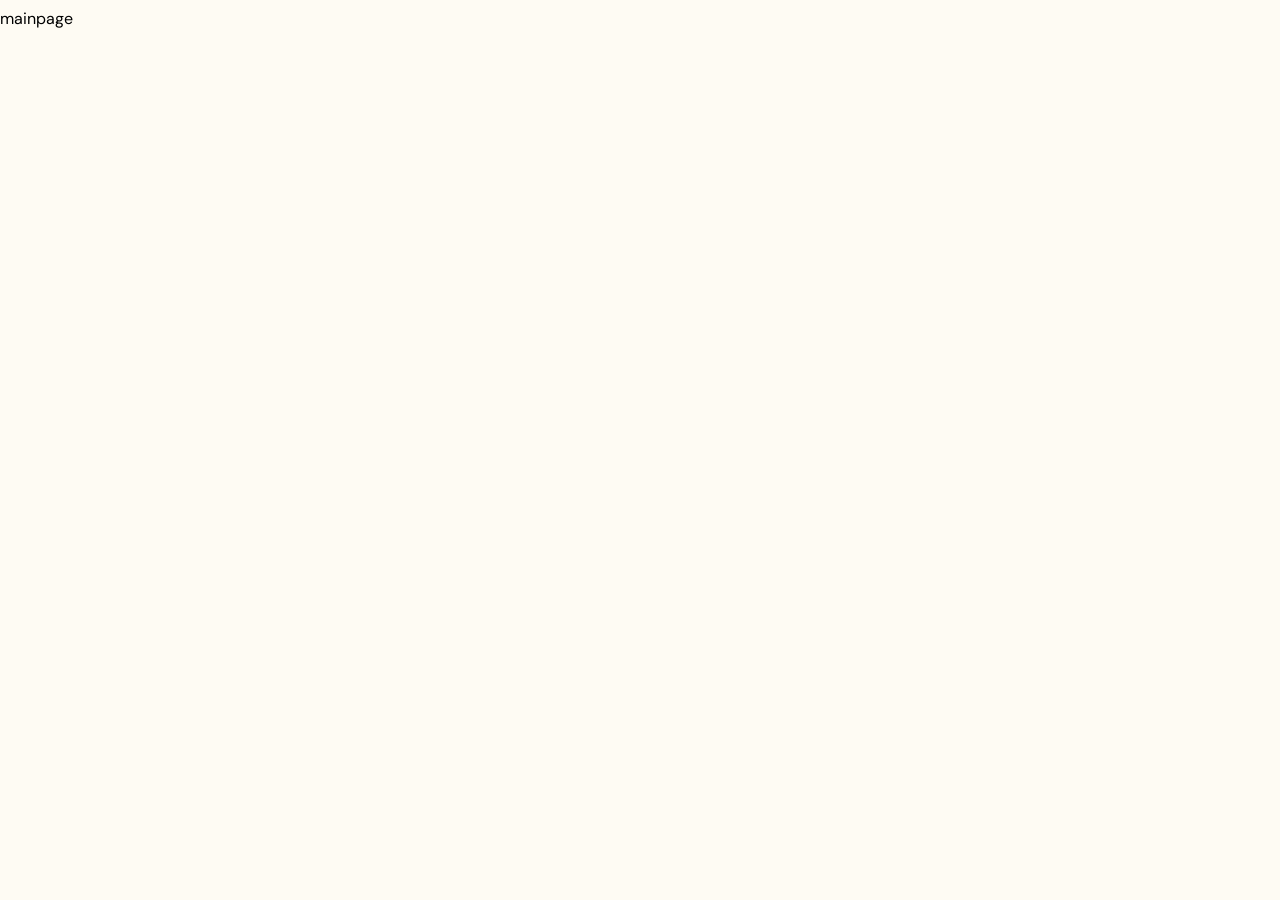
==== main.html @ 93ccf5df "subpages, layout, cleanup" ====
<!DOCTYPE html>
<html>
  <head>
    <title>Little Apple Scouting</title>

      <link rel="shortcut icon" type="image/png" href="/favicon.png"> 

      <link rel="preconnect" href="https://fonts.googleapis.com">
      <link rel="preconnect" href="https://fonts.gstatic.com" crossorigin>
      <link href="https://fonts.googleapis.com/css2?family=DM+Sans:ital,opsz,wght@0,9..40,100..1000;1,9..40,100..1000&display=swap" 
      rel="stylesheet">

      <link rel="stylesheet" href="buttons.css">
      <link rel="stylesheet" href="text.css">
      <link rel="stylesheet" href="images and inputs.css">
      <link rel="stylesheet" href="divs.css">
  
      <style> 
       body {
          background-color: #fefbf3;
          margin: 0px;
          padding: 0px;
        }
      </style>
  </head>
  <body>
    <p class="body">mainpage</p>
  </body>
</html>
---- buttons.css ----
button {
font-family: DM Sans;
}

.signin {
 background-color:  #2a8e3d; 
 color: white; 
 border: none; 
 width: 238px;
 height:38px;
 border-radius: 6px; 
 cursor: pointer;
 margin-right: 5px;
 margin-top: 8px;
 margin-bottom: 0px;
 transition: opacity 0.15s;
 vertical-align: top;
 font-weight:bold;
}

.signin:hover {
 opacity: 0.8;
}

.signin:active {
 opacity: 0.5;
}
---- text.css ----
p {
 font-family: DM Sans;
}

.heading {
 font-family: DM Sans;
 font-size: 60px;
 font-weight: 900;
 font-style: italic;
 text-align: center;
 margin-bottom: 8px;
 display: inline-block;
 margin-top: 0px;
 vertical-align: top;
}

.spanapple {
  color: #cb3036;
}

.subhead {
 font-size: 20px;
 text-align: center;
 display:block;
 line-height: 20px;
 margin-top: 0px;
 margin-bottom: 6px;
 margin-left: 0px;
 font-weight: 800;
}

.body {
  font-size: 16px;
  text-align: left;
  margin-top: 8px;
  margin-bottom: 4px;
}

.or {
  font-size: 16px;
  margin-top: 8px;
  margin-bottom: 8px;
  text-align: center;
}

.banner {
 margin-top: 8px;
 margin-bottom: 0px;
 width: 58.6vw;
 vertical-align: bottom;
 font-size: 15px;
 background-color: #2a8e3d;
 color: white;
 text-align: center;
 padding-top: 10px;
 padding-bottom: 10px;
 margin-left: 0px;
 margin-right:0px;
 border-radius: 6px;
}

.socials{
  text-decoration: none;
  color: white;
}

.socials:hover {
 text-decoration: underline;
 cursor: pointer;
}

.sidebartext{
  font-family: DM Sans;
  font-weight: 500;
  color: white;
  font-size: 24px;
  margin-top: 8px;
  margin-left: 8px;
  margin-bottom: 0px;
  text-decoration: underline;
}

.sidebartextsubhead{
  font-family: DM Sans;
  font-weight: 700;
  color: white;
  font-size: 40px;
  margin-left: 8px;
  margin-top:0px;
  margin-bottom:8px;
}

.signspan{
  text-decoration: underline;
}

.upspan:hover{
  text-decoration:underline;
}

.upspan{
  text-decoration: none;
  color:black;
  font-size: 20px;
  font-weight:800;
  margin-bottom:8px;
}
---- images and inputs.css ----
input {
 font-family: DM Sans;
}

a {
 font-family: DM Sans;
}

.logo {
 width: 70px;
 height: 78px;
 object-fit: contain;
 object-position: left;
 vertical-align: center;
 margin-left: 0px;
}

.searchbar {
 font-size: 16px;
 margin-left: 0px;
 border-style: solid;
 border-radius: 6px;
 line-height: 1.6;
 padding-left: 6px;
 width: 226px;
 height: 32px;
 display: block;
 background-color: #ffffff;
 border-color: #000000;
 border-width: 2px;
 transition: opacity 0.15s;
}

.searchbar:hover{
  border-color: #cb3036;
  opacity: 0.8;
  outline:none;
}

.searchbar:focus{
  border-width: 2px;
  border-color:#cb3036;
  opacity: 1;
  box-shadow: 0px 0px 0px 1px #cb3036;
  outline: none;
}
---- divs.css ----
.sidebar {
  background: linear-gradient(#cb3036, #860f13);
  width:40vw;
  height:100vh;
  display: inline-block;
  vertical-align:bottom;
  padding:0px;
  border:0px;
  margin:0px;
}

.header {
  display:block;
  text-align: center;
  padding:0px;
  border:0px;
  margin:0px;
}

.login{
  display:inline-block;
  padding:0px;
  border:0px;
  margin:0px;
  width: 238px;
}

.dualmodules{
  display: inline-block;
}

.bannerdiv{
  display:inline-block;
  vertical-align: top;
}

.rightmodule{
  display: inline-block;
  margin-left: 8px;
  width: 40vw;
  vertical-align: top;
  width: 58vw;
}

.wrapper{
  display:block;
  width: 100%;
  text-align:center;
}
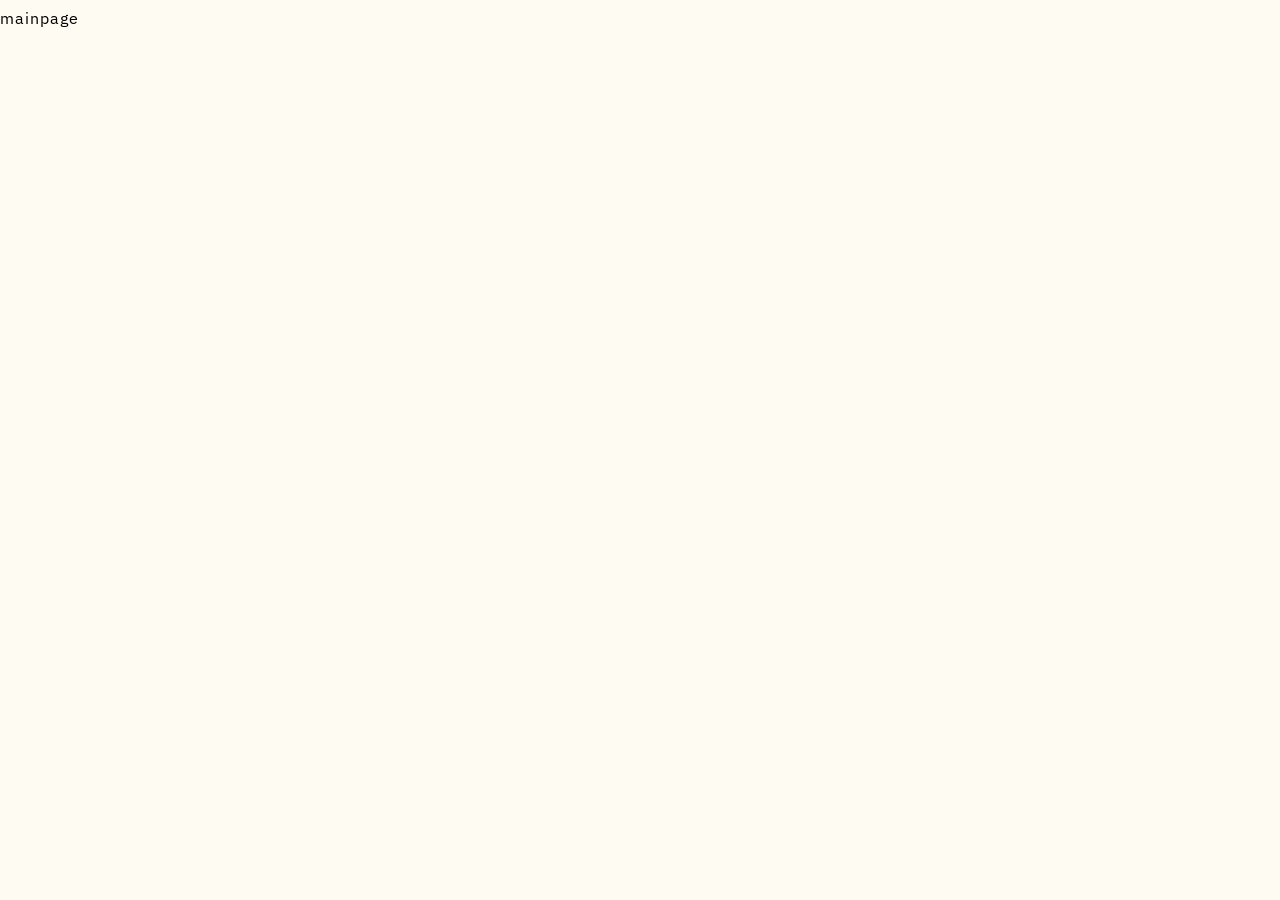
==== commit b8e2476d: "mainpage sync" ====
--- a/main.html
+++ b/main.html
@@ -7,8 +7,7 @@
 
       <link rel="preconnect" href="https://fonts.googleapis.com">
       <link rel="preconnect" href="https://fonts.gstatic.com" crossorigin>
-      <link href="https://fonts.googleapis.com/css2?family=DM+Sans:ital,opsz,wght@0,9..40,100..1000;1,9..40,100..1000&display=swap" 
-      rel="stylesheet">
+      <link href="https://fonts.googleapis.com/css2?family=Antonio:wght@100..700&family=DM+Sans:ital,opsz,wght@0,9..40,100..1000;1,9..40,100..1000&family=IBM+Plex+Sans:ital,wght@0,100;0,200;0,300;0,400;0,500;0,600;0,700;1,100;1,200;1,300;1,400;1,500;1,600;1,700&display=swap" rel="stylesheet">
 
       <link rel="stylesheet" href="buttons.css">
       <link rel="stylesheet" href="text.css">
--- a/buttons.css
+++ b/buttons.css
@@ -1,13 +1,14 @@
 button {
-font-family: DM Sans;
+font-family: IBM Plex Sans;
+letter-spacing: 1px;
 }
 
 .signin {
  background-color:  #2a8e3d; 
  color: white; 
  border: none; 
- width: 238px;
- height:38px;
+ width: 100%;
+ height:40px;
  border-radius: 6px; 
  cursor: pointer;
  margin-right: 5px;
@@ -16,6 +17,7 @@
  transition: opacity 0.15s;
  vertical-align: top;
  font-weight:bold;
+ font-size: 16px;
 }
 
 .signin:hover {
@@ -25,3 +27,28 @@
 .signin:active {
  opacity: 0.5;
 }
+
+.signup {
+ background-color: #cb3036; 
+ color: white; 
+ border: none; 
+ width: 100%;
+ height:40px;
+ border-radius: 6px; 
+ cursor: pointer;
+ margin-right: 5px;
+ margin-top: 8px;
+ margin-bottom: 0px;
+ transition: opacity 0.15s;
+ vertical-align: top;
+ font-weight:bold;
+ font-size: 16px;
+}
+
+.signup:hover {
+ opacity: 0.8;
+}
+
+.signup:active {
+ opacity: 0.5;
+}
--- a/text.css
+++ b/text.css
@@ -1,5 +1,6 @@
-p {
- font-family: DM Sans;
+p{
+  font-family: IBM Plex Sans;
+  letter-spacing: 1px;
 }
 
 .heading {
@@ -19,6 +20,8 @@
 }
 
 .subhead {
+ font-family: Antonio;
+ font-weight: 400;
  font-size: 20px;
  text-align: center;
  display:block;
@@ -27,9 +30,13 @@
  margin-bottom: 6px;
  margin-left: 0px;
  font-weight: 800;
+ text-decoration: underline;
 }
 
 .body {
+  font-family: IBM Plex Sans;
+  font-weight: 400;
+  letter-spacing: 1px;
   font-size: 16px;
   text-align: left;
   margin-top: 8px;
@@ -37,6 +44,9 @@
 }
 
 .or {
+  font-family: IBM Plex Sans;
+  font-weight: 400;
+  letter-spacing:-1px;
   font-size: 16px;
   margin-top: 8px;
   margin-bottom: 8px;
@@ -46,7 +56,7 @@
 .banner {
  margin-top: 8px;
  margin-bottom: 0px;
- width: 58.6vw;
+ width: 59.4vw;
  vertical-align: bottom;
  font-size: 15px;
  background-color: #2a8e3d;
@@ -57,6 +67,7 @@
  margin-left: 0px;
  margin-right:0px;
  border-radius: 6px;
+ height: 20px;
 }
 
 .socials{
@@ -70,13 +81,13 @@
 }
 
 .sidebartext{
-  font-family: DM Sans;
+  font-family: Antonio;
   font-weight: 500;
   color: white;
   font-size: 24px;
   margin-top: 8px;
   margin-left: 8px;
-  margin-bottom: 0px;
+  margin-bottom: 8px;
   text-decoration: underline;
 }
 
@@ -90,18 +101,15 @@
   margin-bottom:8px;
 }
 
-.signspan{
-  text-decoration: underline;
-}
-
-.upspan:hover{
-  text-decoration:underline;
-}
 
 .upspan{
-  text-decoration: none;
+  font-family: Antonio;
+  font-weight: 500;
+  text-decoration: underline;
+  display: block;
   color:black;
   font-size: 20px;
   font-weight:800;
   margin-bottom:8px;
+  text-align: center;
 }
--- a/images and inputs.css
+++ b/images and inputs.css
@@ -1,9 +1,11 @@
 input {
- font-family: DM Sans;
+ font-family: IBM Plex Sans;
+ letter-spacing: 1px;
 }
 
 a {
- font-family: DM Sans;
+ font-family: IBM Plex Sans;
+ letter-spacing: 1px;
 }
 
 .logo {
@@ -22,13 +24,14 @@
  border-radius: 6px;
  line-height: 1.6;
  padding-left: 6px;
- width: 226px;
- height: 32px;
+ width: 100%;
+ height: 40px;
  display: block;
  background-color: #ffffff;
  border-color: #000000;
  border-width: 2px;
  transition: opacity 0.15s;
+ box-sizing: border-box;
 }
 
 .searchbar:hover{
--- a/divs.css
+++ b/divs.css
@@ -2,11 +2,14 @@
   background: linear-gradient(#cb3036, #860f13);
   width:40vw;
   height:100vh;
-  display: inline-block;
-  vertical-align:bottom;
-  padding:0px;
+  display:inline-flex;
+  flex-direction: column;
+  padding-left:10px;
+  padding-bottom: 38px;
   border:0px;
   margin:0px;
+  justify-content: flex-end;
+  box-sizing: border-box;
 }
 
 .header {
@@ -14,36 +17,42 @@
   text-align: center;
   padding:0px;
   border:0px;
-  margin:0px;
+  margin-top:5px;
 }
 
 .login{
-  display:inline-block;
-  padding:0px;
-  border:0px;
-  margin:0px;
-  width: 238px;
+  display: flex;
+  flex-direction: column;
+  justify-content: center; 
+  width: 400px;
+  margin: auto;            
+  padding: 0px;
+  border: 0px;
+  box-sizing: border-box;
+  background-color:  #fdf6e3;
+  border-radius: 6px;
+  box-shadow: 0px 0px 0px 20px #fdf6e3;
 }
 
 .dualmodules{
-  display: inline-block;
+  display: flex;
+
+}
+
+.rightmodule{
+  display: grid;
+  grid-template-rows: 1fr auto 1fr;
+  box-sizing: border-box;
+  justify-content:space-between;
+  margin-left: 8px;
+  margin-right:8px;
+  vertical-align: top;
+  width: 60vw;
+  height:99vh;
 }
 
 .bannerdiv{
-  display:inline-block;
-  vertical-align: top;
-}
-
-.rightmodule{
-  display: inline-block;
-  margin-left: 8px;
-  width: 40vw;
-  vertical-align: top;
-  width: 58vw;
-}
-
-.wrapper{
-  display:block;
-  width: 100%;
-  text-align:center;
+  display: flex;
+  flex-direction: column;
+  justify-content: flex-end;
 }
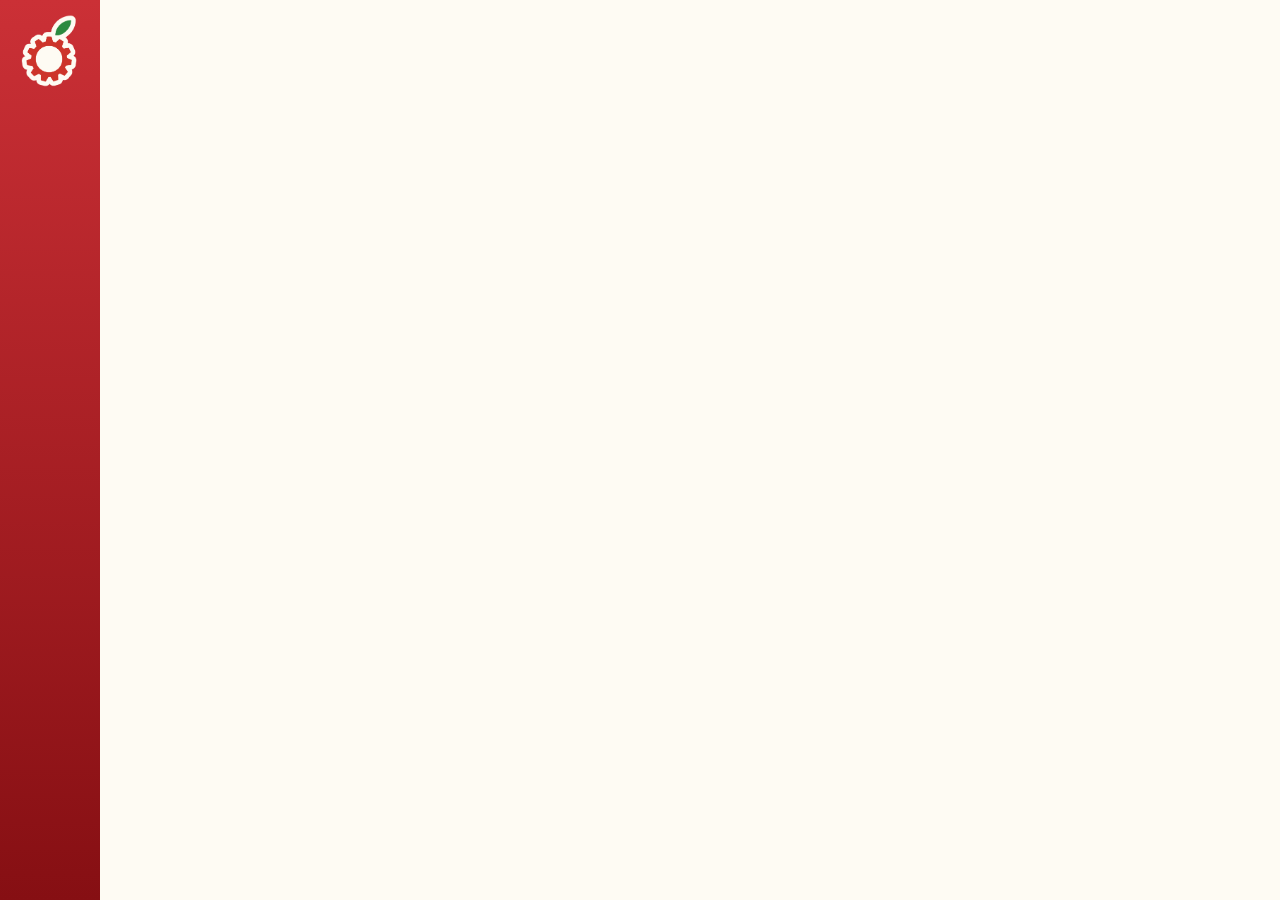
==== commit fd09e17f: "home page all done" ====
--- a/main.html
+++ b/main.html
@@ -9,10 +9,10 @@
       <link rel="preconnect" href="https://fonts.gstatic.com" crossorigin>
       <link href="https://fonts.googleapis.com/css2?family=Antonio:wght@100..700&family=DM+Sans:ital,opsz,wght@0,9..40,100..1000;1,9..40,100..1000&family=IBM+Plex+Sans:ital,wght@0,100;0,200;0,300;0,400;0,500;0,600;0,700;1,100;1,200;1,300;1,400;1,500;1,600;1,700&display=swap" rel="stylesheet">
 
-      <link rel="stylesheet" href="buttons.css">
-      <link rel="stylesheet" href="text.css">
-      <link rel="stylesheet" href="images and inputs.css">
-      <link rel="stylesheet" href="divs.css">
+      <link rel="stylesheet" href="css/buttons.css">
+      <link rel="stylesheet" href="css/text.css">
+      <link rel="stylesheet" href="css/images and inputs.css">
+      <link rel="stylesheet" href="css/divs.css">
   
       <style> 
        body {
@@ -23,6 +23,8 @@
       </style>
   </head>
   <body>
-    <p class="body">mainpage</p>
+    <div class="mainsidebar">
+      <img class="mainicon" src="images/10.png">
+    </div>
   </body>
 </html>
--- a/css/buttons.css
+++ b/css/buttons.css
@@ -0,0 +1,54 @@
+button {
+font-family: IBM Plex Sans;
+letter-spacing: 1px;
+}
+
+.signin {
+ background-color:  #2a8e3d; 
+ color: white; 
+ border: none; 
+ width: 100%;
+ height:40px;
+ border-radius: 6px; 
+ cursor: pointer;
+ margin-right: 5px;
+ margin-top: 8px;
+ margin-bottom: 0px;
+ transition: opacity 0.15s;
+ vertical-align: top;
+ font-weight:bold;
+ font-size: 16px;
+}
+
+.signin:hover {
+ opacity: 0.8;
+}
+
+.signin:active {
+ opacity: 0.5;
+}
+
+.signup {
+ background-color: #cb3036; 
+ color: white; 
+ border: none; 
+ width: 100%;
+ height:40px;
+ border-radius: 6px; 
+ cursor: pointer;
+ margin-right: 5px;
+ margin-top: 8px;
+ margin-bottom: 0px;
+ transition: opacity 0.15s;
+ vertical-align: top;
+ font-weight:bold;
+ font-size: 16px;
+}
+
+.signup:hover {
+ opacity: 0.8;
+}
+
+.signup:active {
+ opacity: 0.5;
+}
--- a/css/text.css
+++ b/css/text.css
@@ -0,0 +1,117 @@
+p{
+  font-family: IBM Plex Sans;
+  letter-spacing: 1px;
+}
+
+.heading {
+ font-family: DM Sans;
+ font-size: 60px;
+ font-weight: 900;
+ font-style: italic;
+ text-align: center;
+ margin-bottom: 8px;
+ display: inline-block;
+ margin-top: 0px;
+ vertical-align: top;
+}
+
+.spanapple {
+  color: #cb3036;
+}
+
+.subhead {
+ font-family: Antonio;
+ font-weight: 400;
+ font-size: 20px;
+ text-align: center;
+ display:block;
+ line-height: 20px;
+ margin-top: 0px;
+ margin-bottom: 6px;
+ margin-left: 0px;
+ font-weight: 800;
+ text-decoration: underline;
+}
+
+.body {
+  font-family: IBM Plex Sans;
+  font-weight: 400;
+  letter-spacing: 1px;
+  font-size: 16px;
+  text-align: left;
+  margin-top: 8px;
+  margin-bottom: 4px;
+}
+
+.or {
+  font-family: IBM Plex Sans;
+  font-weight: 400;
+  letter-spacing:-1px;
+  font-size: 16px;
+  margin-top: 8px;
+  margin-bottom: 8px;
+  text-align: center;
+}
+
+.banner {
+ margin-top: 8px;
+ margin-bottom: 0px;
+ width: 59.4vw;
+ vertical-align: bottom;
+ font-size: 15px;
+ background-color: #2a8e3d;
+ color: white;
+ text-align: center;
+ padding-top: 10px;
+ padding-bottom: 10px;
+ margin-left: 0px;
+ margin-right:0px;
+ border-radius: 6px;
+ height: 20px;
+}
+
+.socials{
+  text-decoration: none;
+  color: white;
+}
+
+.socials:hover {
+ text-decoration: underline;
+ cursor: pointer;
+}
+
+.sidebartext{
+  font-family: Antonio;
+  font-weight: 500;
+  color: white;
+  font-size: 24px;
+  margin-top: 8px;
+  margin-left: 8px;
+  margin-bottom: 8px;
+  text-decoration: underline;
+  padding-left: 10px;
+}
+
+.sidebartextsubhead{
+  font-family: DM Sans;
+  font-weight: 700;
+  color: white;
+  font-size: 40px;
+  margin-left: 8px;
+  margin-top:0px;
+  margin-bottom:8px;
+  padding-left: 10px;
+}
+
+
+.upspan{
+  font-family: Antonio;
+  font-weight: 500;
+  text-decoration: underline;
+  display: block;
+  color:black;
+  font-size: 20px;
+  font-weight:800;
+  margin-bottom:8px;
+  text-align: center;
+}
--- a/css/images and inputs.css
+++ b/css/images and inputs.css
@@ -0,0 +1,68 @@
+input {
+ font-family: IBM Plex Sans;
+ letter-spacing: 1px;
+}
+
+a {
+ font-family: IBM Plex Sans;
+ letter-spacing: 1px;
+}
+
+.logo {
+ width: 70px;
+ height: 78px;
+ object-fit: contain;
+ object-position: left;
+ vertical-align: center;
+ margin-left: 0px;
+}
+
+.searchbar {
+ font-size: 16px;
+ margin-left: 0px;
+ border-style: solid;
+ border-radius: 6px;
+ line-height: 1.6;
+ padding-left: 6px;
+ width: 100%;
+ height: 40px;
+ display: block;
+ background-color: #ffffff;
+ border-color: #000000;
+ border-width: 2px;
+ transition: opacity 0.15s;
+ box-sizing: border-box;
+}
+
+.searchbar:hover{
+  border-color: #cb3036;
+  opacity: 0.8;
+  outline:none;
+}
+
+.searchbar:focus{
+  border-width: 2px;
+  border-color:#cb3036;
+  opacity: 1;
+  box-shadow: 0px 0px 0px 1px #cb3036;
+  outline: none;
+}
+
+.drive{
+  max-width: none;
+  max-height: 100%;
+  border-radius: 12px;
+  box-shadow: 0px 0px 0px 4px #860f13;
+  width: auto;
+  height: auto;
+  object-fit: contain;
+  display: block;
+  margin-right: 24px;
+}
+
+.mainicon{
+  height:80px;
+  width:80px;
+  margin-top:12px;
+  margin-left: 8.5px;
+}
--- a/css/divs.css
+++ b/css/divs.css
@@ -0,0 +1,94 @@
+.sidebar {
+  background: linear-gradient(#cb3036, #860f13);
+  width:40vw;
+  height:100vh;
+  display:inline-flex;
+  flex-direction: column;
+  padding-left:0px;
+  padding-bottom: 38px;
+  border:0px;
+  margin:0px;
+  box-sizing: border-box;
+  overflow:hidden;
+  min-width:0;
+  box-sizing: border-box;
+}
+
+.header {
+  display:block;
+  text-align: center;
+  padding:0px;
+  border:0px;
+  margin-top:5px;
+}
+
+.login{
+  display: flex;
+  flex-direction: column;
+  justify-content: center; 
+  width: 400px;
+  margin: auto;            
+  padding: 0px;
+  border: 0px;
+  box-sizing: border-box;
+  background-color:  #fdf6e3;
+  border-radius: 6px;
+  box-shadow: 0px 0px 0px 20px #fdf6e3;
+}
+
+.dualmodules{
+  display: flex;
+
+}
+
+.rightmodule{
+  display: grid;
+  grid-template-rows: 1fr auto 1fr;
+  box-sizing: border-box;
+  justify-content:space-between;
+  margin-left: 8px;
+  margin-right:8px;
+  vertical-align: top;
+  width: 60vw;
+  height:99vh;
+}
+
+.bannerdiv{
+  display: flex;
+  flex-direction: column;
+  justify-content: flex-end;
+}
+
+.topgrid {
+  min-height: 0;
+  min-width: 0;
+  overflow: hidden;
+  display: flex;            
+  align-items: center;
+  padding-left: 24px;
+  padding-right:8px;
+  padding-top: 12px;
+  padding-bottom: 12px;
+  box-sizing: border-box;
+}
+
+.twogrid {
+  min-height: 0;
+  min-width: 0;
+  overflow: hidden;
+  display: flex;            
+  align-items: center;
+  justify-content: flex-end;
+  padding-left: 10px;
+  padding-right:0px;
+  padding-top: 12px;
+  padding-bottom: 12px;
+}
+
+.mainsidebar{
+  display:flex;
+  flex-direction:column;
+  height: 100vh;
+  width: 100px;
+  background: linear-gradient(#cb3036, #860f13);
+}
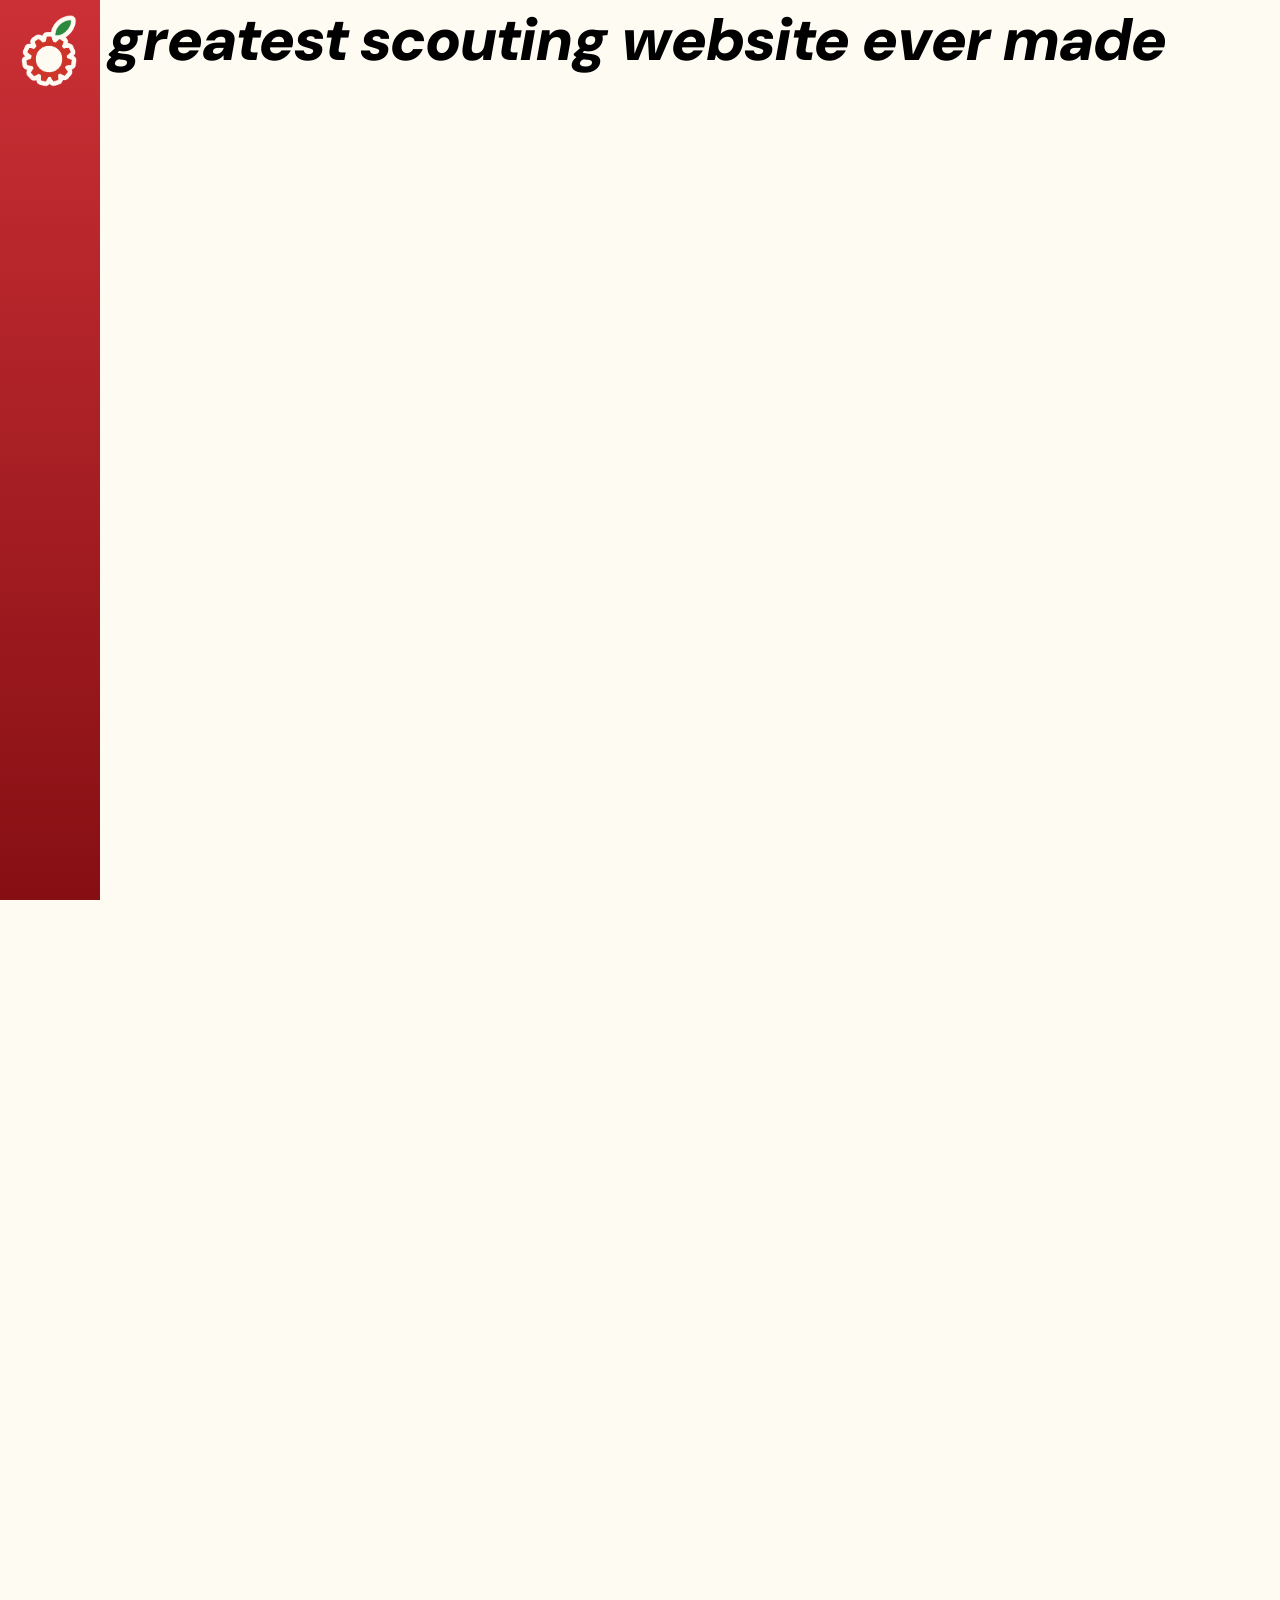
==== commit e2ba1066: "position fixed" ====
--- a/main.html
+++ b/main.html
@@ -13,12 +13,15 @@
       <link rel="stylesheet" href="css/text.css">
       <link rel="stylesheet" href="css/images and inputs.css">
       <link rel="stylesheet" href="css/divs.css">
-  
+      <link rel="stylesheet" href="css/animations.css">
+
       <style> 
        body {
           background-color: #fefbf3;
           margin: 0px;
           padding: 0px;
+          padding-left: 12vh;
+          height: 3000px;
         }
       </style>
   </head>
@@ -26,5 +29,6 @@
     <div class="mainsidebar">
       <img class="mainicon" src="images/10.png">
     </div>
+    <p class="heading">greatest scouting website ever made</p>
   </body>
 </html>
--- a/css/images and inputs.css
+++ b/css/images and inputs.css
@@ -49,13 +49,11 @@
 }
 
 .drive{
-  max-width: none;
-  max-height: 100%;
+  width: 230px;
+  height: 150px;
   border-radius: 12px;
   box-shadow: 0px 0px 0px 4px #860f13;
-  width: auto;
-  height: auto;
-  object-fit: contain;
+  object-fit: cover;
   display: block;
   margin-right: 24px;
 }
--- a/css/divs.css
+++ b/css/divs.css
@@ -72,23 +72,17 @@
   box-sizing: border-box;
 }
 
-.twogrid {
-  min-height: 0;
-  min-width: 0;
-  overflow: hidden;
-  display: flex;            
-  align-items: center;
-  justify-content: flex-end;
-  padding-left: 10px;
-  padding-right:0px;
-  padding-top: 12px;
-  padding-bottom: 12px;
-}
-
 .mainsidebar{
   display:flex;
   flex-direction:column;
   height: 100vh;
   width: 100px;
   background: linear-gradient(#cb3036, #860f13);
+  position:fixed;
+  left: 0px;
 }
+
+.trackone{
+  display:flex;
+  height:100%;
+}
--- a/css/animations.css
+++ b/css/animations.css
@@ -0,0 +1,25 @@
+@keyframes panleft {
+  0% {
+    transform: translateX(0%);
+  }
+  100% {
+    transform: translateX(-50%);
+  }
+}
+
+@keyframes panright {
+  0% {
+    transform: translateX(-50%);
+  }
+  100% {
+    transform: translateX(0%);
+  }
+}
+
+.panright{
+  animation: panright 25s linear infinite;
+}
+
+.panleft{
+  animation: panleft 25s linear infinite;
+}
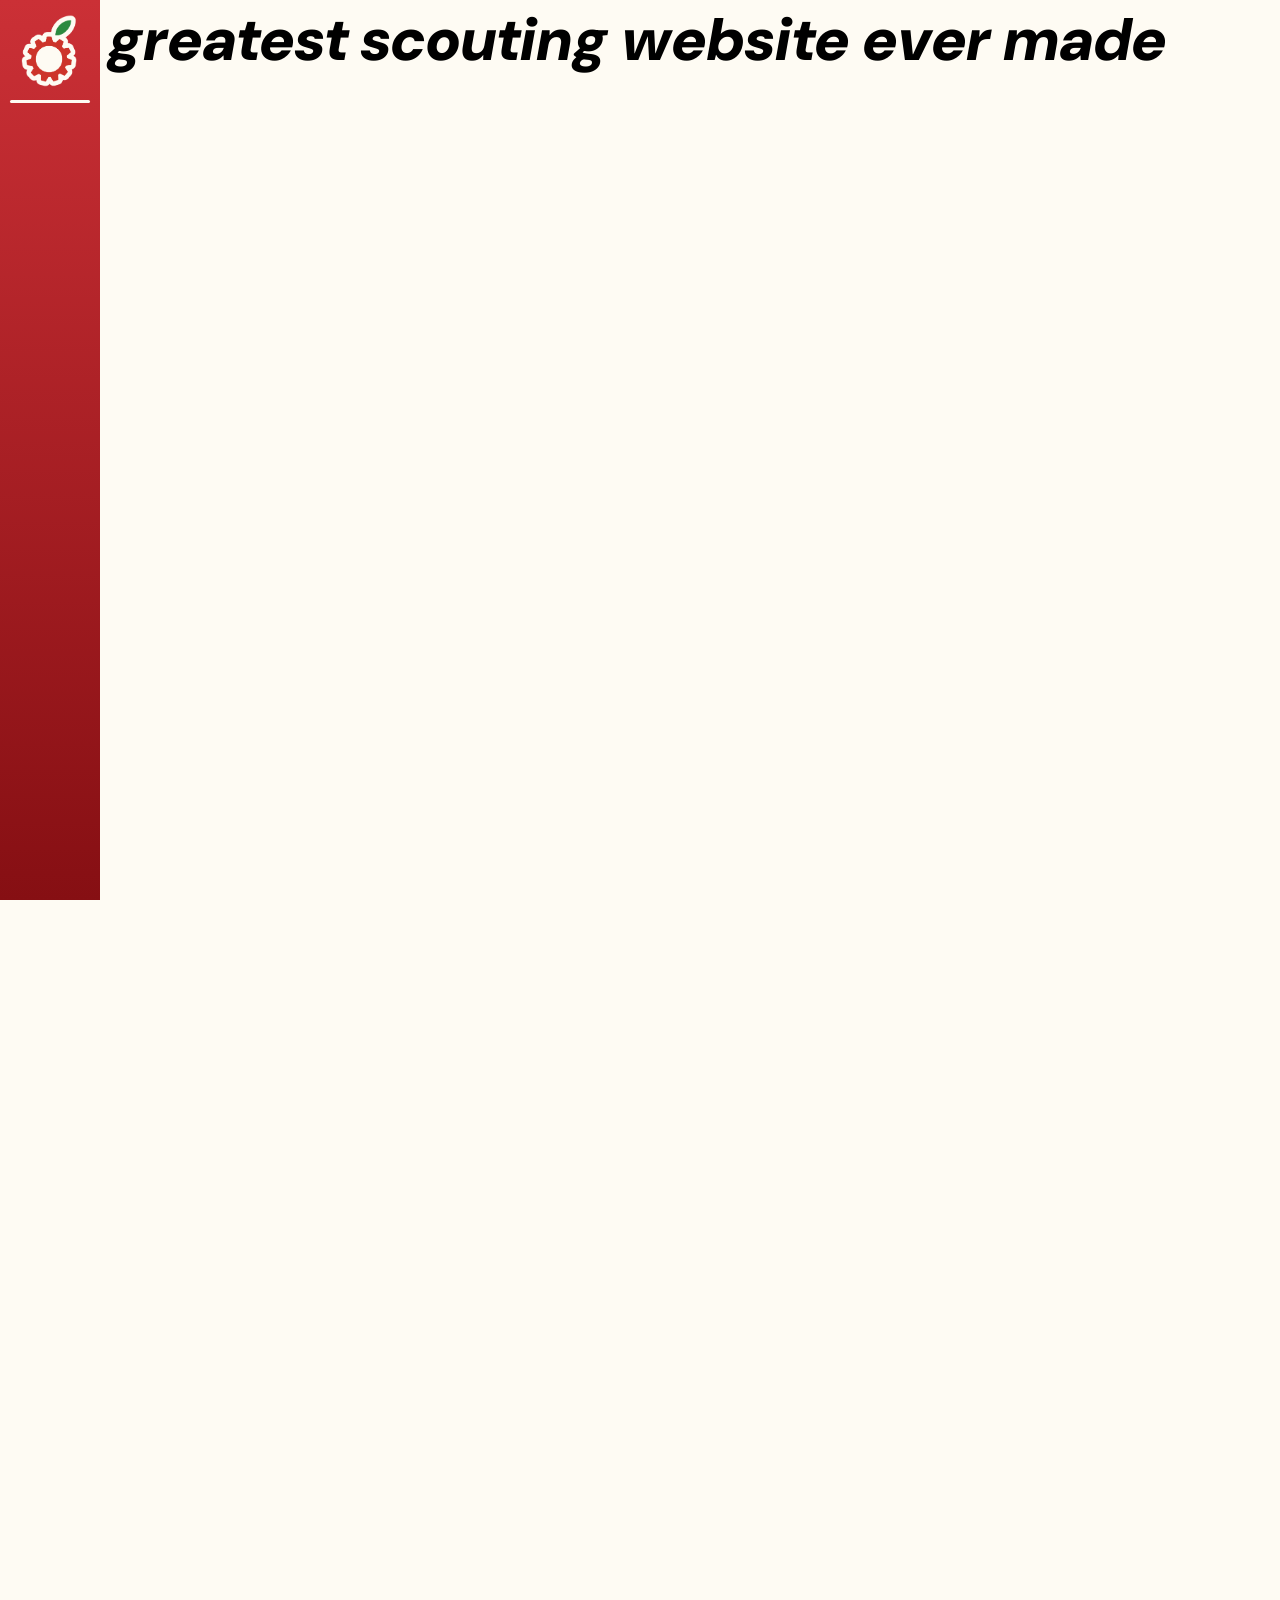
==== commit 04dea62a: "lil change" ====
--- a/main.html
+++ b/main.html
@@ -28,6 +28,7 @@
   <body>
     <div class="mainsidebar">
       <img class="mainicon" src="images/10.png">
+      <hr class="hr">
     </div>
     <p class="heading">greatest scouting website ever made</p>
   </body>
--- a/css/images and inputs.css
+++ b/css/images and inputs.css
@@ -63,4 +63,12 @@
   width:80px;
   margin-top:12px;
   margin-left: 8.5px;
+}
+
+.hr{
+  width: 80px;
+  border: none;
+  height: 3px;
+  border-radius: 1.5px;
+  background-color: #fefbf3;
 }
